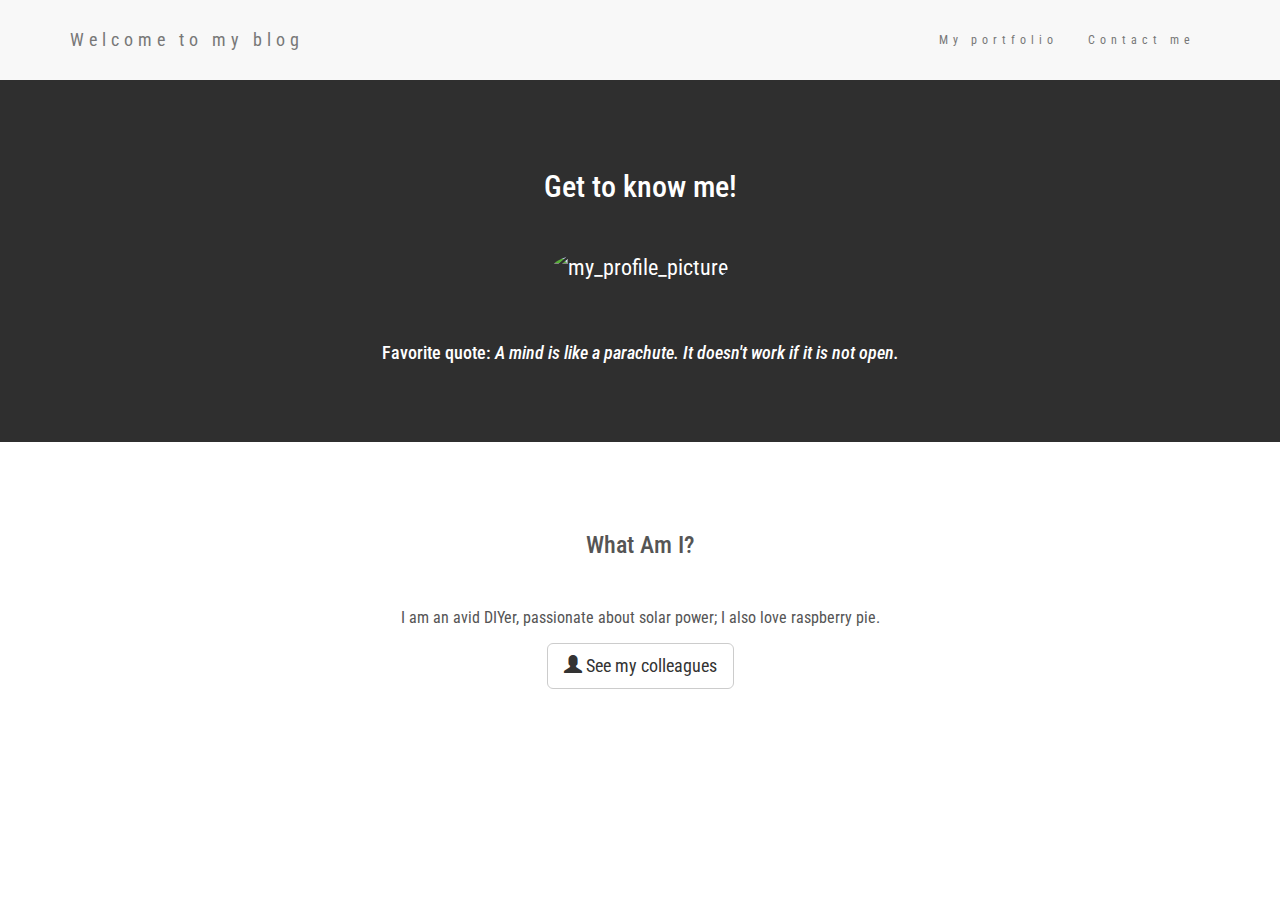
==== introHtml/index.html @ 0c54532e "no message" ====
<!DOCTYPE html>
<html lang="en">
  <head>
    <title>Welcome to my blog</title>
    <meta charset="utf-8">
    <meta name="viewport" content="width=device-width, initial-scale=1, shrink-to-fit=no">
    <link rel="stylesheet" href="https://maxcdn.bootstrapcdn.com/bootstrap/3.3.7/css/bootstrap.min.css">
    <script src="https://ajax.googleapis.com/ajax/libs/jquery/3.2.1/jquery.min.js"></script>
    <script src="https://maxcdn.bootstrapcdn.com/bootstrap/3.3.7/js/bootstrap.min.js"></script>
    <link rel="stylesheet" href="css/layout_syle.css">
    <link href='https://fonts.googleapis.com/css?family=Roboto Condensed' rel='stylesheet'>
  </head>
  <body>
    <!-- Navbar -->
    <nav class="navbar navbar-default">
      <div class="container">
        <div class="navbar-header">
          <a class="navbar-brand" href="#">Welcome to my blog</a>
        </div>
        <div class="collapse navbar-collapse" id="myNavbar">
          <ul class="nav navbar-nav navbar-right">
            <li><a href="#">My portfolio</a></li>
            <li><a href="#">Contact me</a></li>
          </ul>
        </div>
      </div>
    </nav>
    <!-- First Container -->
    <div class="container-fluid bg-4 text-center">
      <h2 class="margin">Get to know me!</h2>
      <img src="images\my_profile_picture.jpg" class="img-responsive img-circle margin" style="display:inline" alt="my_profile_picture" width="300" height="300">
      <h4>Favorite quote: <em>A mind is like a parachute. It doesn't work if it is not open.</em></h4>
    </div>
    <!-- Second Container -->
    <div class="container-fluid bg-3 text-center">
      <h3 class="margin">What Am I?</h3>
      <p>I am an avid DIYer, passionate about solar power; I also love raspberry pie. </p>
      <a href="#" class="btn btn-default btn-lg" id="getColleaguesButton">
        <span class="glyphicon glyphicon-user"></span>
        See my colleagues
      </a>
    </div>
    <!-- Colleagues Container -->
    <div hidden class="container-fluid bg-4 text-center" id="colleaguesContainer">
        <div class="list-group">
            <a href="https://front-end-jack-gergobalogh.c9users.io/HTML_HW/HTML_HW_GERGO.html" target="_blank" class="list-group-item">Gergo</a>
            <a href="https://front-end-adinapascu-adinapascu.c9users.io/Curs2HTML-Intro/AdinaPascuBlog.html" class="list-group-item">Adina Pascu</a>
            <a href="https://mihai-muresan-front-end-mmuresan.c9users.io/Homework2HTMLIntro/index.html" class="list-group-item">Mihai Muresan</a>
            <a href="https://front-end-scoala-informala-biancamirion.c9users.io/Homeworks/2-Blog.html" class="list-group-item">Bianca Mirion</a>
            <a href="https://front-end-grupa2-monicamuntean.c9users.io/CURS2html/homework.html" class="list-group-item">Muntean Monica Florica</a>
            <a href="https://front-end-proiect-andrey994.c9users.io/Curs2HTML.Intro/temaHTML_Intro.html" class="list-group-item">Andrei Daniel Pantea</a>
            <a href="https://front-end-project-iceburger.c9users.io/curs2HTML_Intro/Assignment_Intro_HTML.html" class="list-group-item">Siegfried</a>
            <a href="https://scoala-informala-claudiaasavinei.c9users.io/curs2HTML/Tema1HTML/Tema1HTML.html" class="list-group-item">Claudia Asavinei</a>
        </div>
    </div>
    <script src="js\script.js"></script>
  </body>

</html>
---- introHtml/css/layout_syle.css ----
body {
      font-family: 'Roboto Condensed';
      font-size: 22px;
      line-height: 1.8;
      color: #f5f6f7;
  }
  p {font-size: 16px;}
  .margin {margin-bottom: 45px;}
  .bg-3 {
      background-color: #ffffff; /* White */
      color: #555555;
  }
  .bg-4 {
      background-color: #2f2f2f; /* Black Gray */
      color: #fff;
  }
  .container-fluid {
      padding-top: 70px;
      padding-bottom: 70px;
  }
  .navbar {
      padding-top: 15px;
      padding-bottom: 15px;
      border: 0;
      border-radius: 0;
      margin-bottom: 0;
      font-size: 12px;
      letter-spacing: 5px;
  }
  .navbar-nav  li a:hover {
      color: #1abc9c !important;
  }
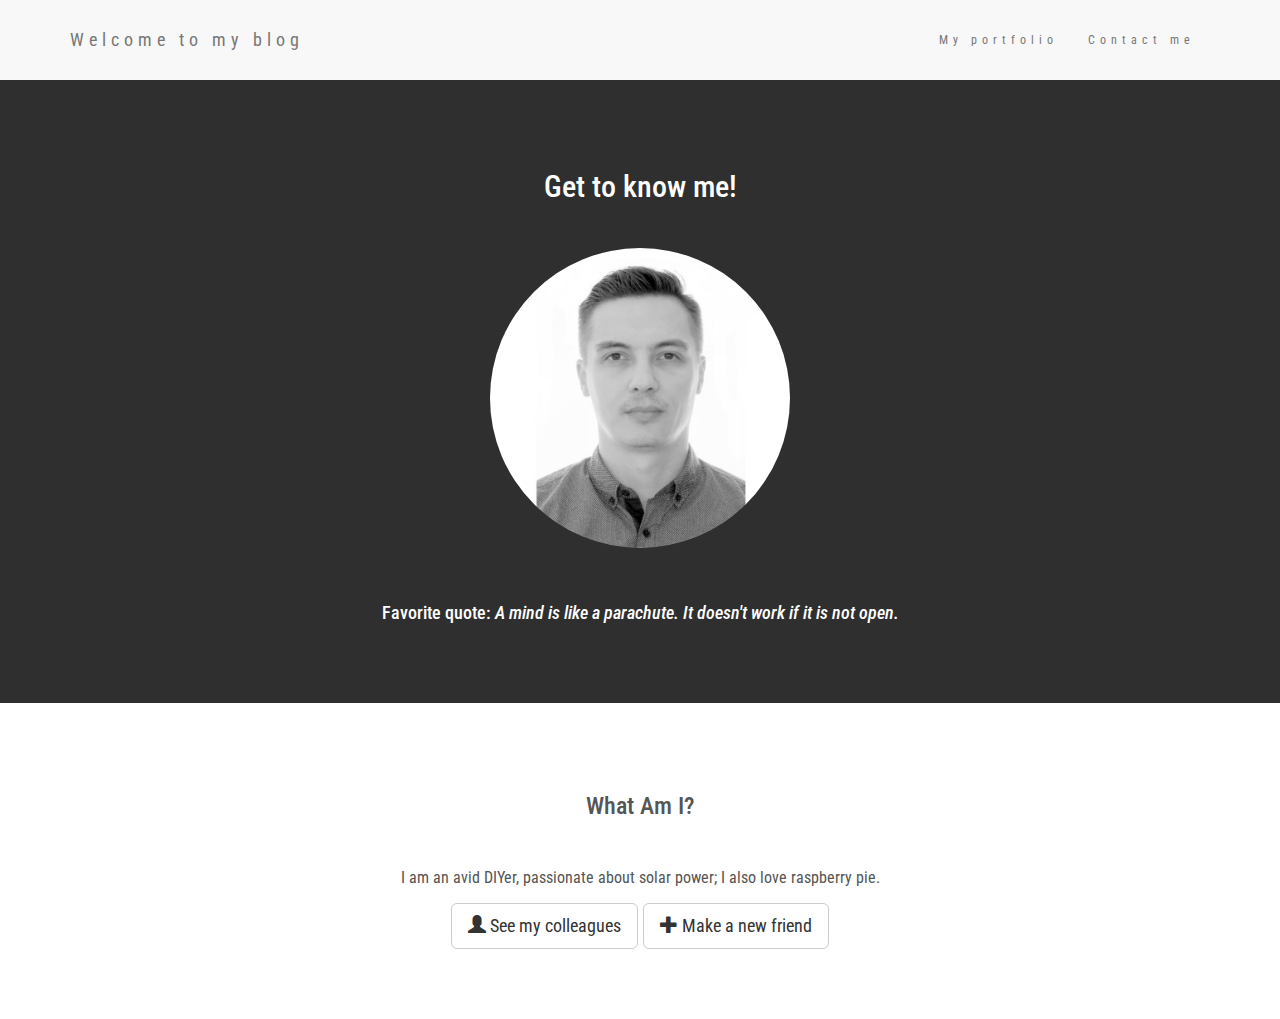
==== commit 9de9322c: "no message" ====
--- a/introHtml/index.html
+++ b/introHtml/index.html
@@ -39,10 +39,14 @@
         <span class="glyphicon glyphicon-user"></span>
         See my colleagues
       </a>
+      <a href="#" class="btn btn-default btn-lg" id="makeFriendButton">
+        <span class="glyphicon glyphicon-plus"></span>
+        Make a new friend
+      </a>
     </div>
     <!-- Colleagues Container -->
-    <div hidden class="container-fluid bg-4 text-center" id="colleaguesContainer">
-        <div class="list-group">
+    <div class="container bg-4 text-center" id="colleaguesContainer">
+        <div class="list-group" id="list">
             <a href="https://front-end-jack-gergobalogh.c9users.io/HTML_HW/HTML_HW_GERGO.html" target="_blank" class="list-group-item">Gergo</a>
             <a href="https://front-end-adinapascu-adinapascu.c9users.io/Curs2HTML-Intro/AdinaPascuBlog.html" class="list-group-item">Adina Pascu</a>
             <a href="https://mihai-muresan-front-end-mmuresan.c9users.io/Homework2HTMLIntro/index.html" class="list-group-item">Mihai Muresan</a>
@@ -53,6 +57,26 @@
             <a href="https://scoala-informala-claudiaasavinei.c9users.io/curs2HTML/Tema1HTML/Tema1HTML.html" class="list-group-item">Claudia Asavinei</a>
         </div>
     </div>
+    <!-- Form Container -->
+    <div class="container bg-4" id="submitForm">
+        <form id="makeFriendForm">
+            <div class="form-group">
+                <label for="emailAddress">Email address</label>
+                <input class="form-control" id="emailAddress" type="text" placeholder="Email Address" name="email">
+            </div>
+            <div class="form-group">
+                <label for="name">Name</label>
+                <input class="form-control" id="name" type="text" placeholder="Name" name="Name">
+            </div>
+            <div class="radio">
+              <label><input type="radio" name="pets" value="cats" id="cats">You like cats</label>
+            </div>
+            <div class="radio">
+              <label><input type="radio" name="pets" value="dogs" id="dogs">You like dogs</label>
+            </div>
+            <button type="submit" class="btn btn-primary" id="makeFriendSubmitButton">Make it happen !</button>
+        </form>
+    </div>
     <script src="js\script.js"></script>
   </body>
 
